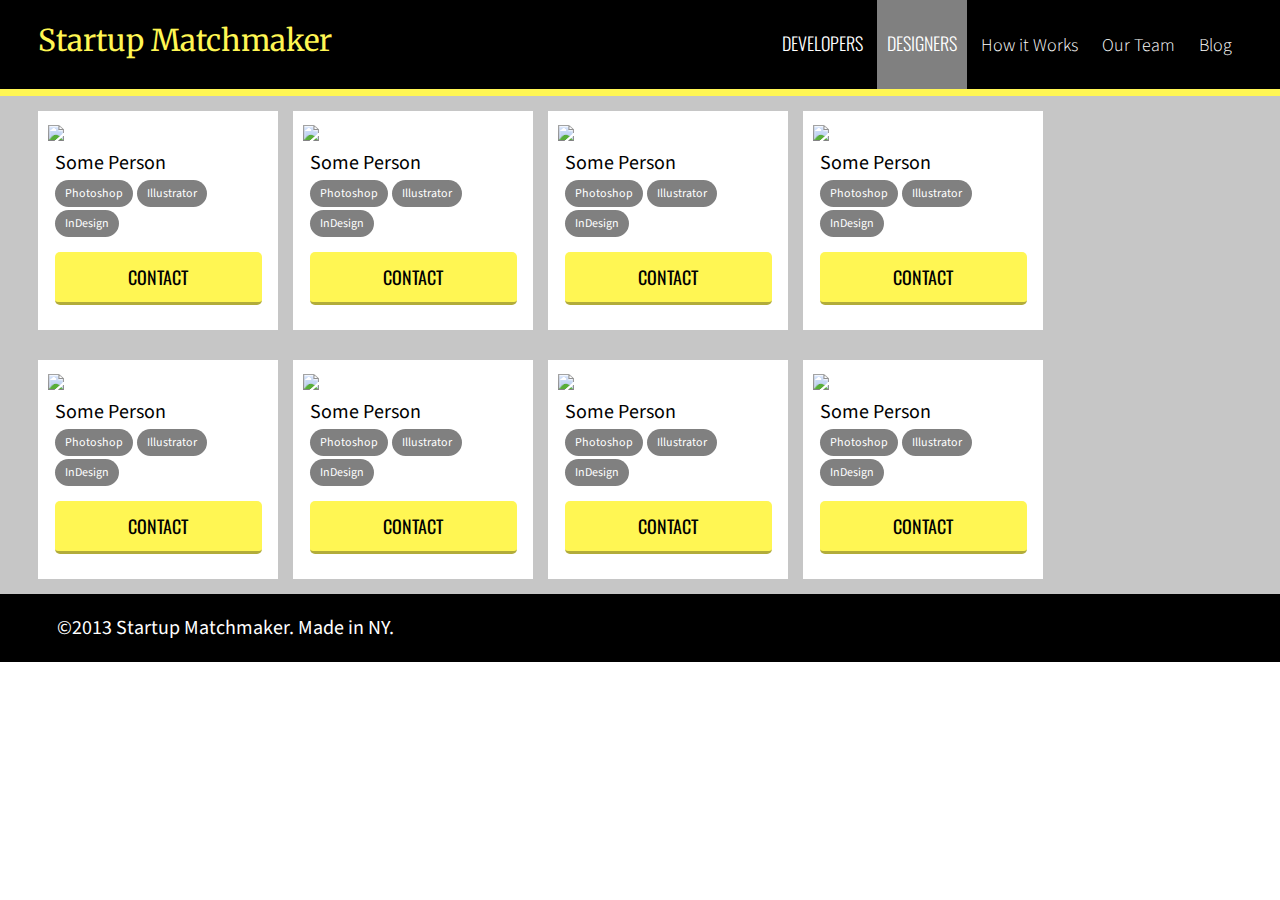
==== designers.html @ 8ec3ced0 "initial commit" ====
<!DOCTYPE html>
<html>
<head>
	<title>Find Designers</title>
	<meta charset="utf-8">
  	<meta name="description" content="">
  	<meta name="keywords" content="">
  	<link rel="stylesheet" type="text/css" href="./css/normalize.css">
	<link rel="stylesheet" type="text/css" href="./css/styles.css">
	<link rel="stylesheet" href="http://fonts.googleapis.com/css?family=Source+Sans+Pro:400,700%7COswald:700%7CMerriweather:700,700italic">
</head>
<body>
	<header>
		<div class="container clearfix">
			<h1>Startup Matchmaker</h1>
			<ul class="nav-bar">
				<li class="bold"><a href="developers.html">DEVELOPERS</a></li>
				<li class="bold active"><a href="" class="active">DESIGNERS</a></li>
				<li><a href="">How it Works</a></li>
				<li><a href="">Our Team</a></li>
				<li><a href="">Blog</a></li>
			</ul>
		</div>
	</header>
	<section class="main clearfix">
		<div class="container">
			<div class="gallery-profile">
				<div class="profile">
					<img src="http://via.placeholder.com/280x280">
					<div class="container">
						<p>Some Person</p>
						<ul>
							<li>Photoshop</li>
							<li>Illustrator</li>
							<li>InDesign</li>
						</ul>
						<a href="" class="button yellow uppercase">Contact</a>
					</div>
				</div>
				<div class="profile">
					<img src="http://via.placeholder.com/280x280">
					<div class="container">
						<p>Some Person</p>
						<ul>
							<li>Photoshop</li>
							<li>Illustrator</li>
							<li>InDesign</li>
						</ul>
						<a href="" class="button yellow uppercase">Contact</a>
					</div>
				</div>
				<div class="profile">
					<img src="http://via.placeholder.com/280x280">
					<div class="container">
						<p>Some Person</p>
						<ul>
							<li>Photoshop</li>
							<li>Illustrator</li>
							<li>InDesign</li>
						</ul>
						<a href="" class="button yellow uppercase">Contact</a>
					</div>
				</div>
				<div class="profile">
					<img src="http://via.placeholder.com/280x280">
					<div class="container">
						<p>Some Person</p>
						<ul>
							<li>Photoshop</li>
							<li>Illustrator</li>
							<li>InDesign</li>
						</ul>
						<a href="" class="button yellow uppercase">Contact</a>
					</div>
				</div>
				<div class="profile">
					<img src="http://via.placeholder.com/280x280">
					<div class="container">
						<p>Some Person</p>
						<ul>
							<li>Photoshop</li>
							<li>Illustrator</li>
							<li>InDesign</li>
						</ul>
						<a href="" class="button yellow uppercase">Contact</a>
					</div>
				</div>
				<div class="profile">
					<img src="http://via.placeholder.com/280x280">
					<div class="container">
						<p>Some Person</p>
						<ul>
							<li>Photoshop</li>
							<li>Illustrator</li>
							<li>InDesign</li>
						</ul>
						<a href="" class="button yellow uppercase">Contact</a>
					</div>
				</div>
				<div class="profile">
					<img src="http://via.placeholder.com/280x280">
					<div class="container">
						<p>Some Person</p>
						<ul>
							<li>Photoshop</li>
							<li>Illustrator</li>
							<li>InDesign</li>
						</ul>
						<a href="" class="button yellow uppercase">Contact</a>
					</div>
				</div>
				<div class="profile">
					<img src="http://via.placeholder.com/280x280">
					<div class="container">
						<p>Some Person</p>
						<ul>
							<li>Photoshop</li>
							<li>Illustrator</li>
							<li>InDesign</li>
						</ul>
						<a href="" class="button yellow uppercase">Contact</a>
					</div>
				</div>
			</div>
		</div>
	</section>
	
	<footer>
		<div class="container">
			<span>©2013 Startup Matchmaker. Made in NY.</span>
		</div>
	</footer>
</body>
</html>
---- css/styles.css ----
* {
  box-sizing: border-box;
}

.clearfix:before,
.clearfix:after {
    content: " ";
    display: table;
}

.clearfix:after {
    clear: both;
}

.container {
	width: 94%;
 	margin: 0 auto;
}

body {
	font-family: 'Source Sans Pro', sans-serif;
}

h1, h2, .teasers-block h4 {
	font-family: 'Merriweather', serif;
}

a {
	font-family: 'Oswald', sans-serif;
	text-decoration: none;
}

html {
	font-size: 20px;
}

header {
	width: 100%;
	background-color: black;
	border-bottom: solid 7px #FFF653;
}

header h1 {
	color: #FFF653;
	padding: 5px 0;
	font-size: 30px;
	font-family: Merriweather;
	font-weight: 400;
	margin: 16px 0;
	float: left;
}

.nav-bar {
	float: right;
}

.uppercase {
	text-transform: uppercase;
}

header ul {
	display: inline-block;
}

header a {
	text-decoration: none;
	color: white;
	font-weight: 300;
	font-size: 18px;
}

.active {
	background-color: grey;
}

.nav-bar a:hover:not(.active) {
	color: #FFF653;
}

header li {
	display: inline-block;
	padding: 30px 10px;
}

header li:nth-child(n+3) a {
	font-family: 'Source Sans Pro', sans-serif;
	text-transform: none;
}

del {
	color:#AAAAAA;
}

ins {
	text-decoration-color: #FFF653;
}

.tagline p {
	margin: 0;
}

.tagline {
	background-color: #C6C6C6;
	text-align: center;
	font-size: 15px; 
	padding: 5px 0;
	border-top: 1px solid #AAA;
	box-shadow: 0px 2px 5px rgba(0, 0, 0, 0.5);	
}

.intro {
	background: url("../images/coworking.jpg") no-repeat center top;
	background-size: cover;
	padding: 40px 0;
	width: auto;
}

.box-right	{
	font-family: 'Source Sans Pro';	
	background-color: rgba(255, 255, 255, 0.7);
	margin-left: auto;
	width: 320px;
	padding: 20px;
	box-shadow: 0px 0px 10px grey;	
}


.box-right h3 {
	font-weight: bold;
	font-size: 30px;
	margin: 0;
}

.box-right	p {
	font-size: 22px;
	line-height: 1.5;
	margin: 0px 0px 50px 0px;
}

.button {
	color: #000;
	font-size: 18px;
	background-color: #C6C6C6;
	padding: 12px 20px 12px 20px;
	border-radius: 5px;
	display: block;
	text-align: center;
	border-bottom: 3px solid rgba(0,0,0,0.3);
/*	box-shadow: 0px 2px 5px grey;
*/	margin: 15px 0;	
}

.yellow {
	background-color: #FFF653;
}

.teasers-block {
	float: left;
	width: 33%;
	list-style-type: none;
	border-right: 1px solid #C6C6C6;
	padding: 20px;
}

.teasers-block h4, p, ul {
	margin: 0;
}

.teasers-block h4 {
	font-size: 25px;
}

.teasers-block ul {
	padding: 0;
}

.teasers-block p {
	margin-bottom: 30px;
	line-height: 1.6;
	margin-top: 10px;
}

.teasers-block:last-child {
	border-right: none;
}

footer {
	background-color: #000;
	color: white;
	padding: 20px;
}

/*.bg-color {
	background-color: #C6C6C6;
}*/

.main {
	background-color: #C6C6C6;
}

.profile {
	float: left;
	max-width: 280px;
	margin: 15px 15px 15px 0px;
	background-color: white;
	padding: 10px;
}

.profile img {
	max-width: 100%;
}

.profile ul {
	padding: 0;
}

.profile li {
	display: inline-block;
	background-color: grey;
	border-radius: 15px;
	color: white;
	padding: 5px 10px;
	font-size: 12px;
}

.image p {
	color: #AAAAAA;
	text-align: center;
	padding: 110px 10px;
	font-size: 30px;
}
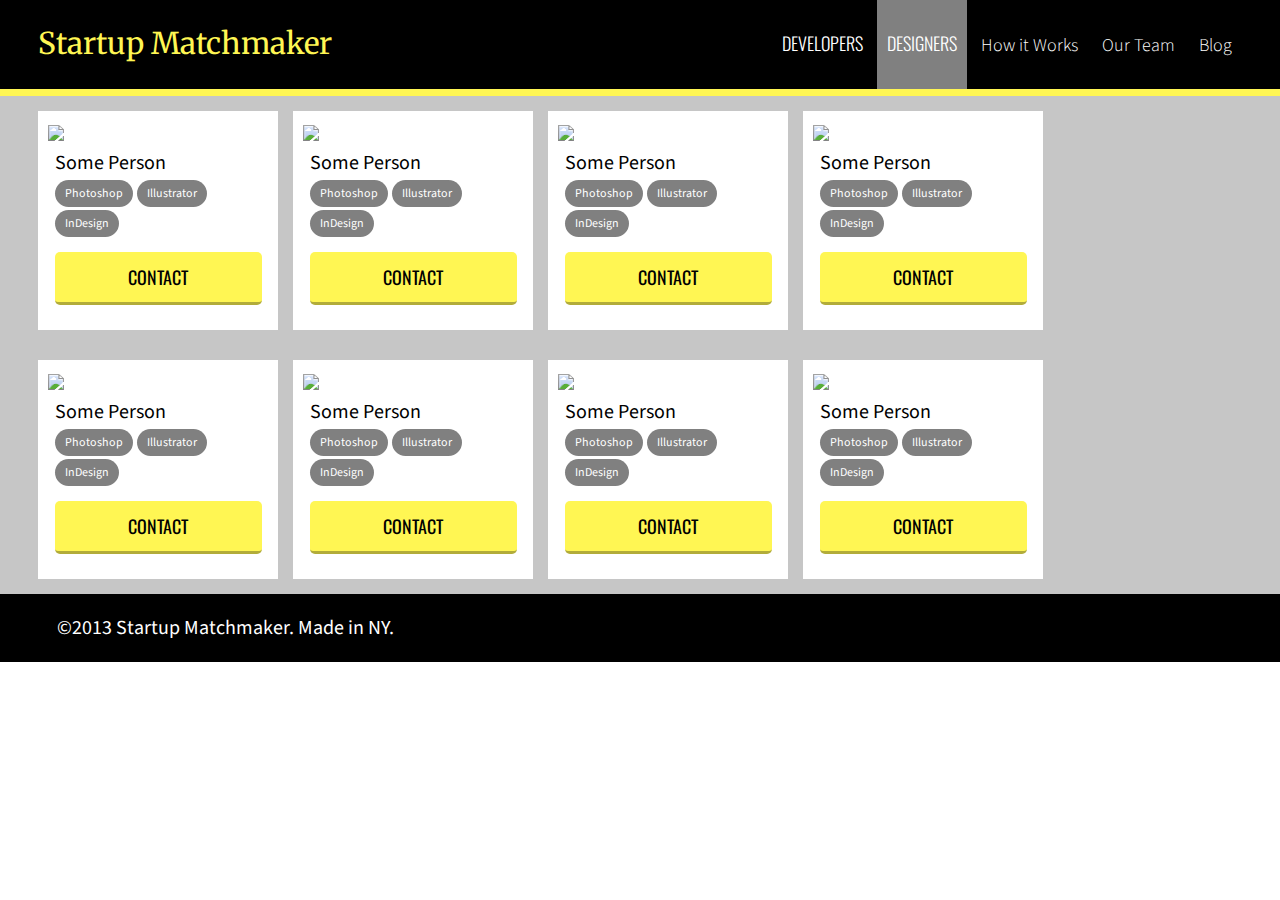
==== commit 03460c0e: "add link to home page" ====
--- a/designers.html
+++ b/designers.html
@@ -12,7 +12,7 @@
 <body>
 	<header>
 		<div class="container clearfix">
-			<h1>Startup Matchmaker</h1>
+			<h1><a href="index.html" class="home">Startup Matchmaker</a></h1>
 			<ul class="nav-bar">
 				<li class="bold"><a href="developers.html">DEVELOPERS</a></li>
 				<li class="bold active"><a href="" class="active">DESIGNERS</a></li>
--- a/css/styles.css
+++ b/css/styles.css
@@ -47,6 +47,15 @@
 	font-family: Merriweather;
 	font-weight: 400;
 	margin: 16px 0;
+	float: left;
+}
+
+.home {
+	color: #FFF653;
+	padding: 3px 0;
+	font-size: 30px;
+	font-family: Merriweather;
+	font-weight: 400;
 	float: left;
 }
 
@@ -160,6 +169,7 @@
 	list-style-type: none;
 	border-right: 1px solid #C6C6C6;
 	padding: 20px;
+	margin: 20px 0px;
 }
 
 .teasers-block h4, p, ul {
